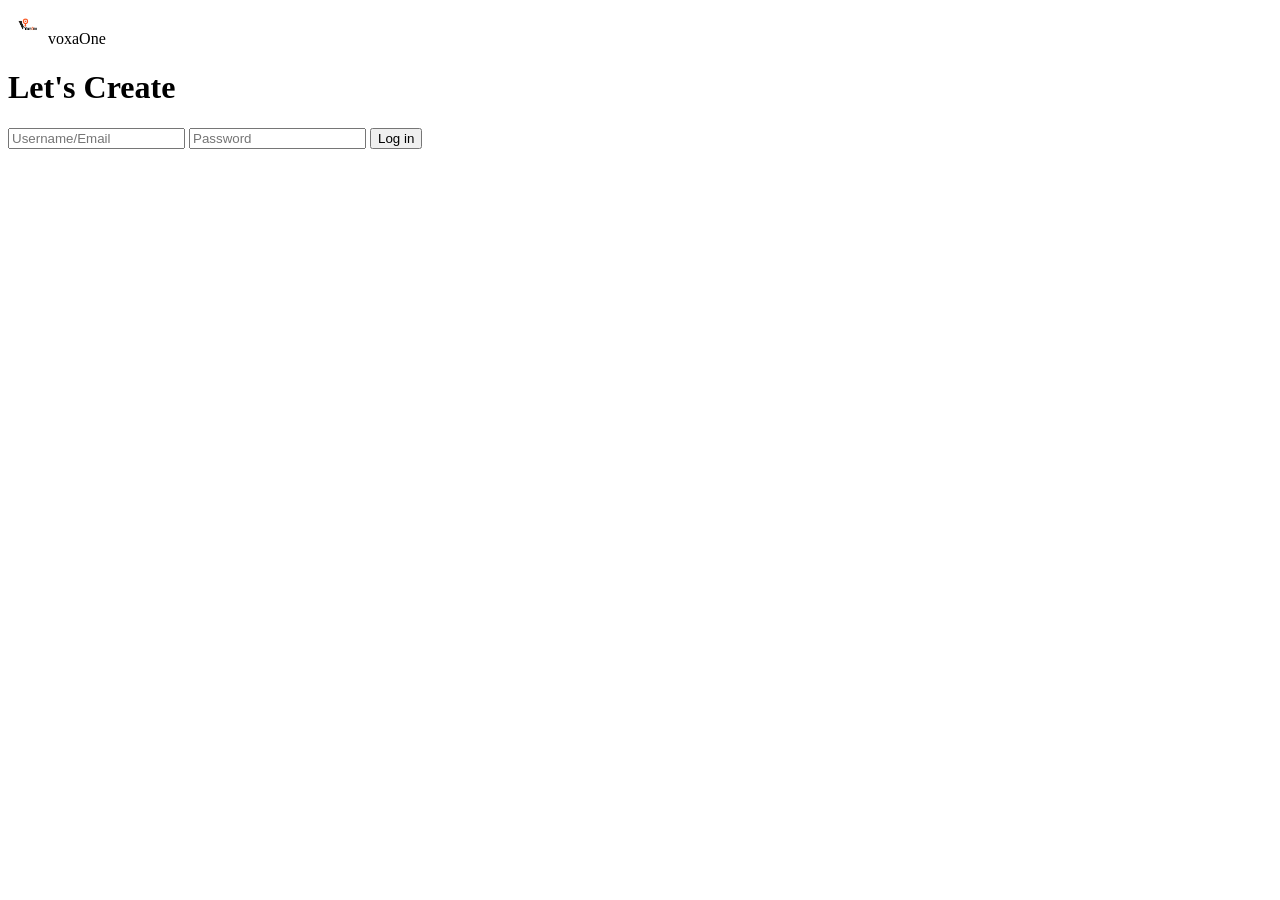
==== login.html @ 9a16853f "chatbot" ====
<!DOCTYPE html>
<html lang="en">
<head>
  <meta charset="UTF-8" />
  <meta name="viewport" content="width=device-width, initial-scale=1.0" />
  <title>voxaone- Login</title>
</head>
<body>

  <div>
    <img src="logo.jpeg" alt="voxaOne Logo" width="36" />
    <span>voxaOne</span>
  </div>

  <div>
    <h1>Let's Create</h1>
  </div>

  <div>
    <input type="text" placeholder="Username/Email" />
    <input type="password" placeholder="Password" />
    <button>Log in</button>
  </div>

</body>
</html>
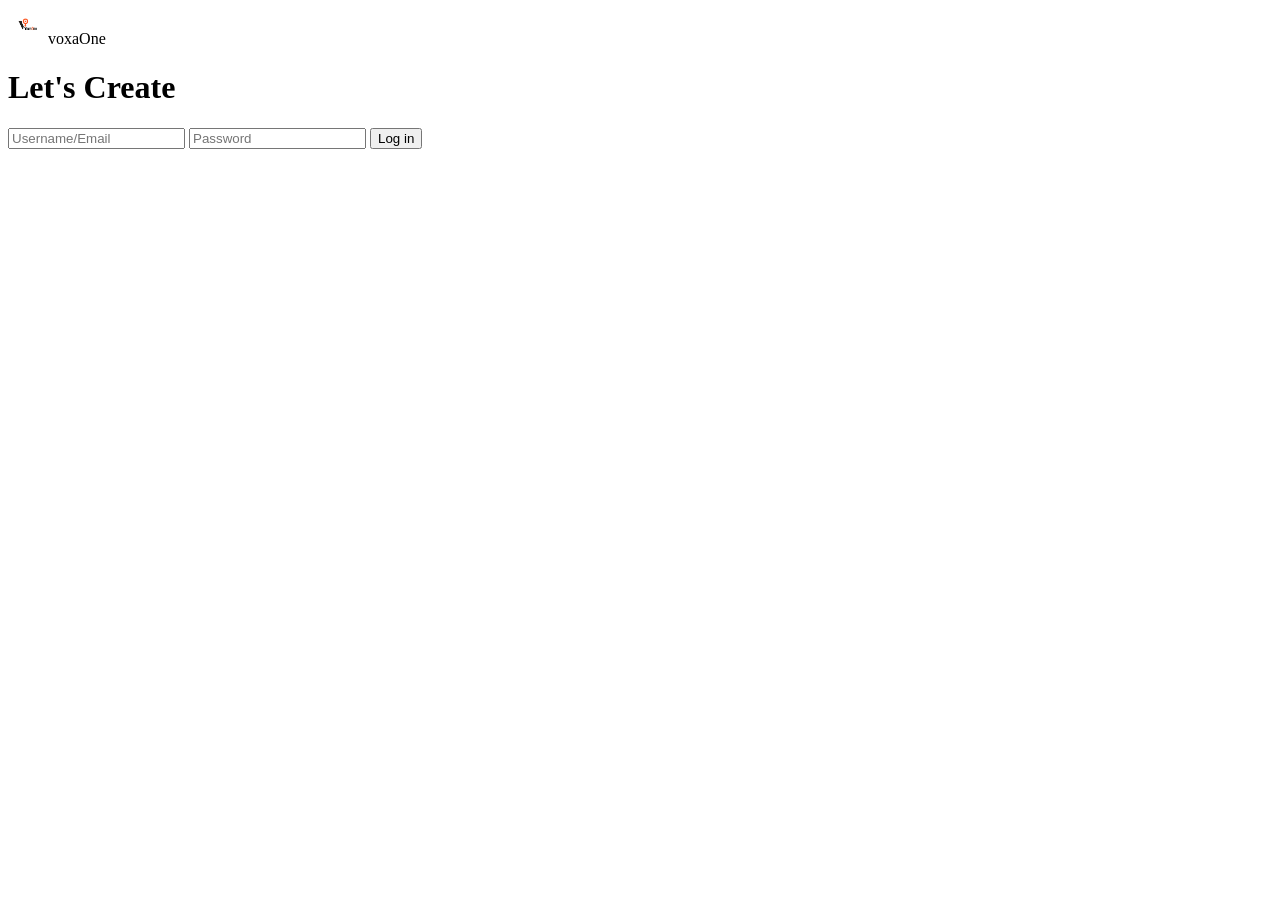
==== commit f794210e: "add all file" ====
--- a/login.html
+++ b/login.html
@@ -8,7 +8,7 @@
 <body>
 
   <div>
-    <img src="logo.jpeg" alt="voxaOne Logo" width="36" />
+    <img src="image/logo1.png" alt="voxaOne Logo" width="36" />
     <span>voxaOne</span>
   </div>
 
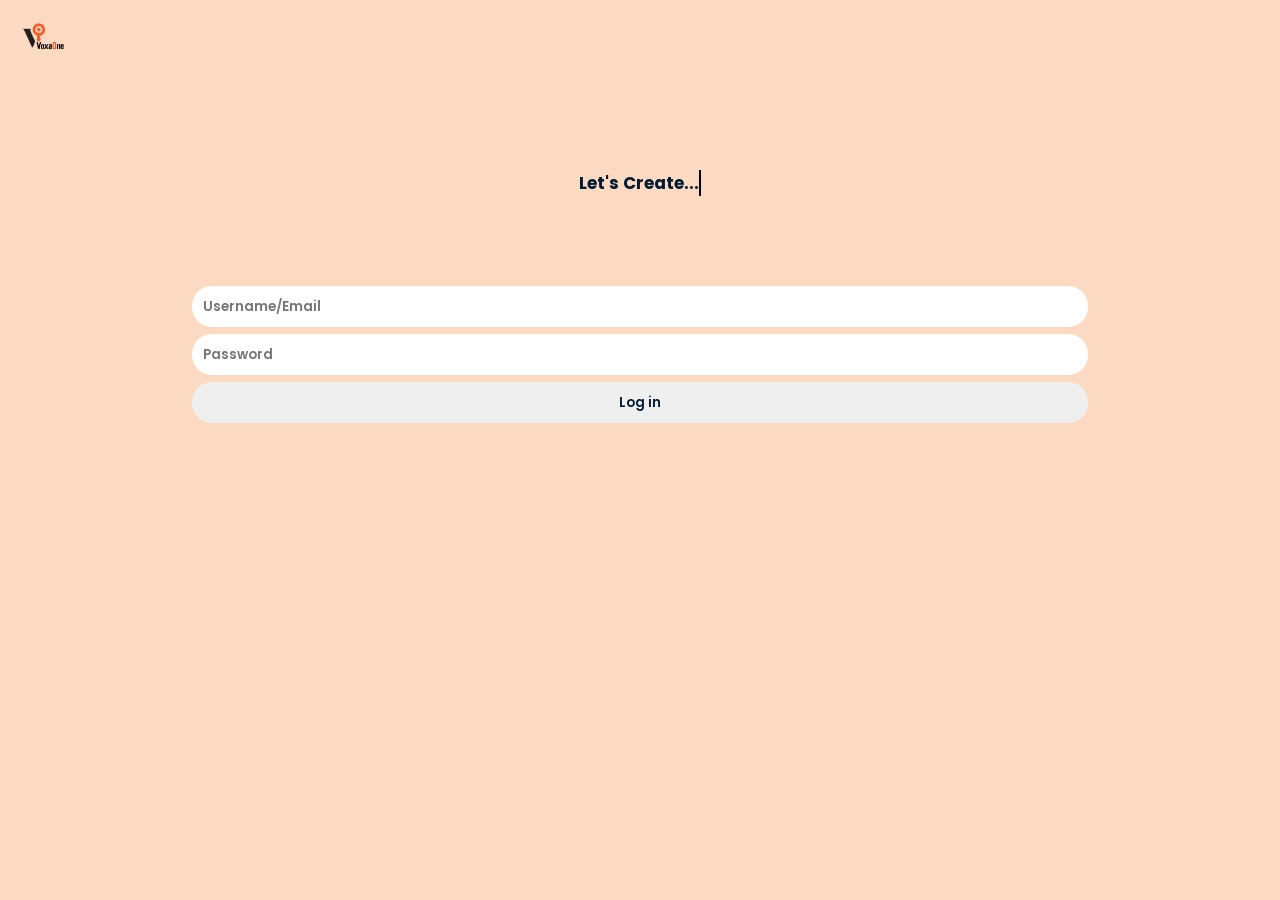
==== commit f2f0f6b4: "working on the login page importing resources from the folder" ====
--- a/login.html
+++ b/login.html
@@ -4,19 +4,21 @@
   <meta charset="UTF-8" />
   <meta name="viewport" content="width=device-width, initial-scale=1.0" />
   <title>voxaone- Login</title>
+  <link rel="shortcut icon" href="./image/logo.jpeg" type="image/x-icon">
+  <link rel="stylesheet" href="./login.css">
 </head>
 <body>
 
   <div>
-    <img src="image/logo1.png" alt="voxaOne Logo" width="36" />
-    <span>voxaOne</span>
+    <img src="image/logo1.png" alt="voxaOne Logo" class="logo" width="80px" />
+   <!--  <span>voxaOne</span> -->
   </div>
 
-  <div>
-    <h1>Let's Create</h1>
+  <div class="welcome">
+    <h2 id="typing-text">Let's Create...</h2>
   </div>
 
-  <div>
+  <div class="input-field">
     <input type="text" placeholder="Username/Email" />
     <input type="password" placeholder="Password" />
     <button>Log in</button>
--- a/login.css
+++ b/login.css
@@ -0,0 +1,58 @@
+@import url("https://fonts.googleapis.com/css2?family=Poppins:ital,wght@0,100;0,200;0,300;0,400;0,500;0,600;0,700;0,800;0,900;1,100;1,200;1,300;1,400;1,500;1,600;1,700;1,800;1,900&display=swap");
+* {
+  margin: 0;
+  padding: 0;
+  box-sizing: border-box;
+  font-family: "Poppins", sans-serif;
+}
+
+body {
+  background-color: #fcd9c1;
+  width: 100vw;
+  display: flex;
+  flex-direction: column;
+}
+
+.logo {
+  display: flex;
+  align-items: center;
+  font-size: 0.7rem;
+  font-weight: 600;
+  color: #021b34;
+}
+
+.welcome {
+  margin: 10vh auto;
+  padding: auto;
+  font-size: 0.7rem;
+  font-weight: 300;
+  color: #021b34;
+  border-right: 2px solid black;
+}
+
+.input-field {
+  display: flex;
+  flex-direction: column;
+  width: 70vw;
+  margin: auto;
+}
+
+input, button {
+  border-radius: 20px;
+  padding: 0.8em;
+  margin-bottom: 0.5em;
+  border: none;
+  font-weight: 600;
+  outline: none;
+}
+
+button {
+  cursor: pointer;
+  color: #021b34;
+}
+
+button:hover {
+  background-color: #021b34;
+  color: #fcd9c1;
+  transition: all ease-in-out 0.6s;
+}/*# sourceMappingURL=login.css.map */
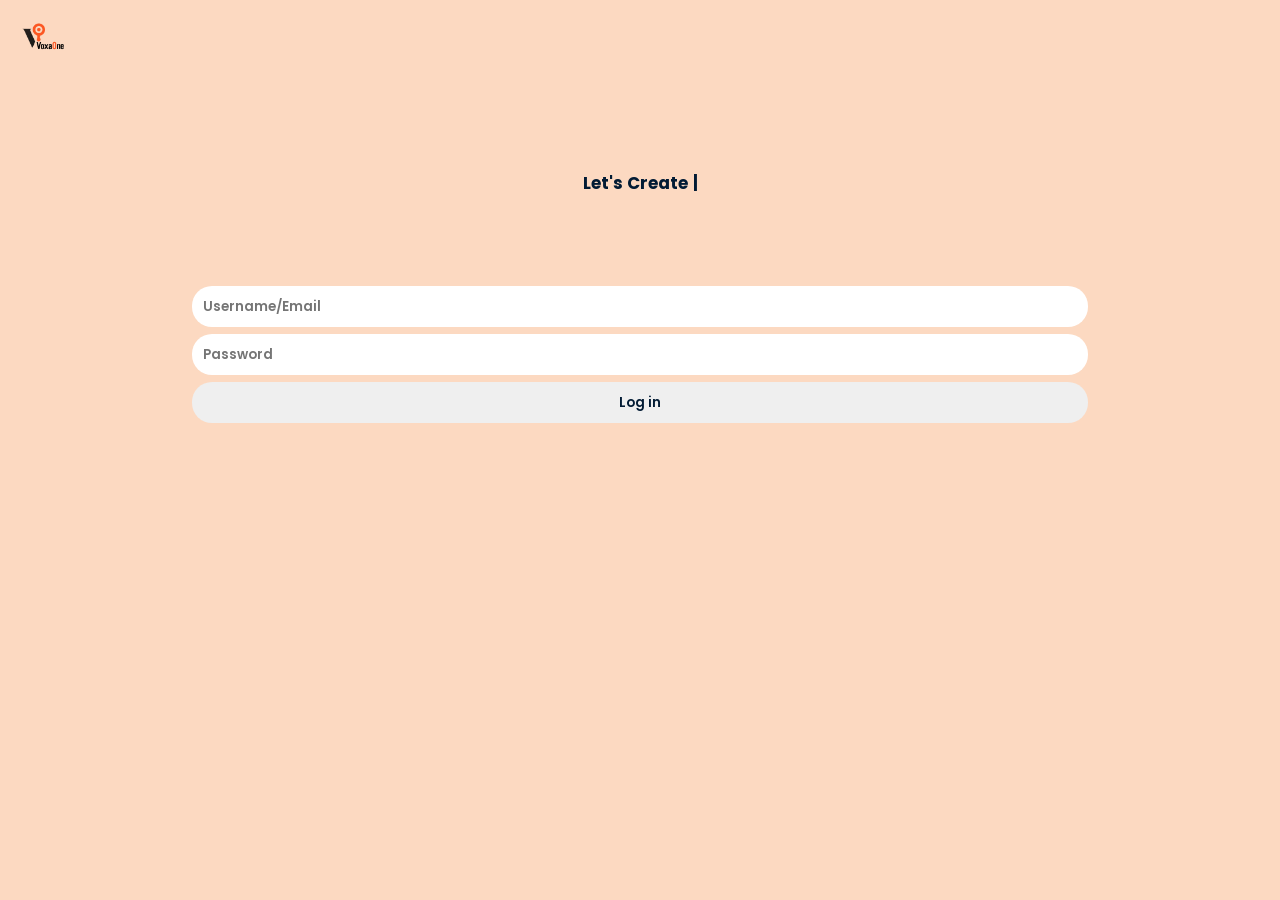
==== commit 6d584d6f: "added text typing effect" ====
--- a/login.html
+++ b/login.html
@@ -24,5 +24,49 @@
     <button>Log in</button>
   </div>
 
+  <script>
+
+  const textElement = document.getElementById("typing-text");
+
+  const texts = [
+    "Let's Create...",
+    "Something Extraordinary.",
+    "Your Next Big Idea.",
+    "The Future Together."
+  ];
+
+  let textIndex = 0;
+  let charIndex = 0;
+  let isDeleting = false;
+
+  function typeEffect() {
+    const currentText = texts[textIndex];
+    
+    if (!isDeleting) {
+ 
+      textElement.textContent = currentText.substring(0, charIndex + 1);
+      charIndex++;
+
+      if (charIndex === currentText.length) {
+        setTimeout(() => isDeleting = true, 1200); 
+      }
+    } else {
+    
+      textElement.textContent = currentText.substring(0, charIndex - 1);
+      charIndex--;
+
+      if (charIndex === 0) {
+        isDeleting = false;
+        textIndex = (textIndex + 1) % texts.length;
+      }
+    }
+
+    const speed = isDeleting ? 50 : 100;
+    setTimeout(typeEffect, speed);
+  }
+
+  typeEffect();
+</script>
+  </scrip>
 </body>
 </html>
--- a/login.css
+++ b/login.css
@@ -27,9 +27,22 @@
   font-size: 0.7rem;
   font-weight: 300;
   color: #021b34;
-  border-right: 2px solid black;
 }
 
+#typing-text::after {
+  content: "|";
+  margin-left: 5px;
+  animation: blink 1s infinite;
+}
+
+@keyframes blink {
+  0%, 50%, 100% {
+    opacity: 1;
+  }
+  25%, 75% {
+    opacity: 0;
+  }
+}
 .input-field {
   display: flex;
   flex-direction: column;
